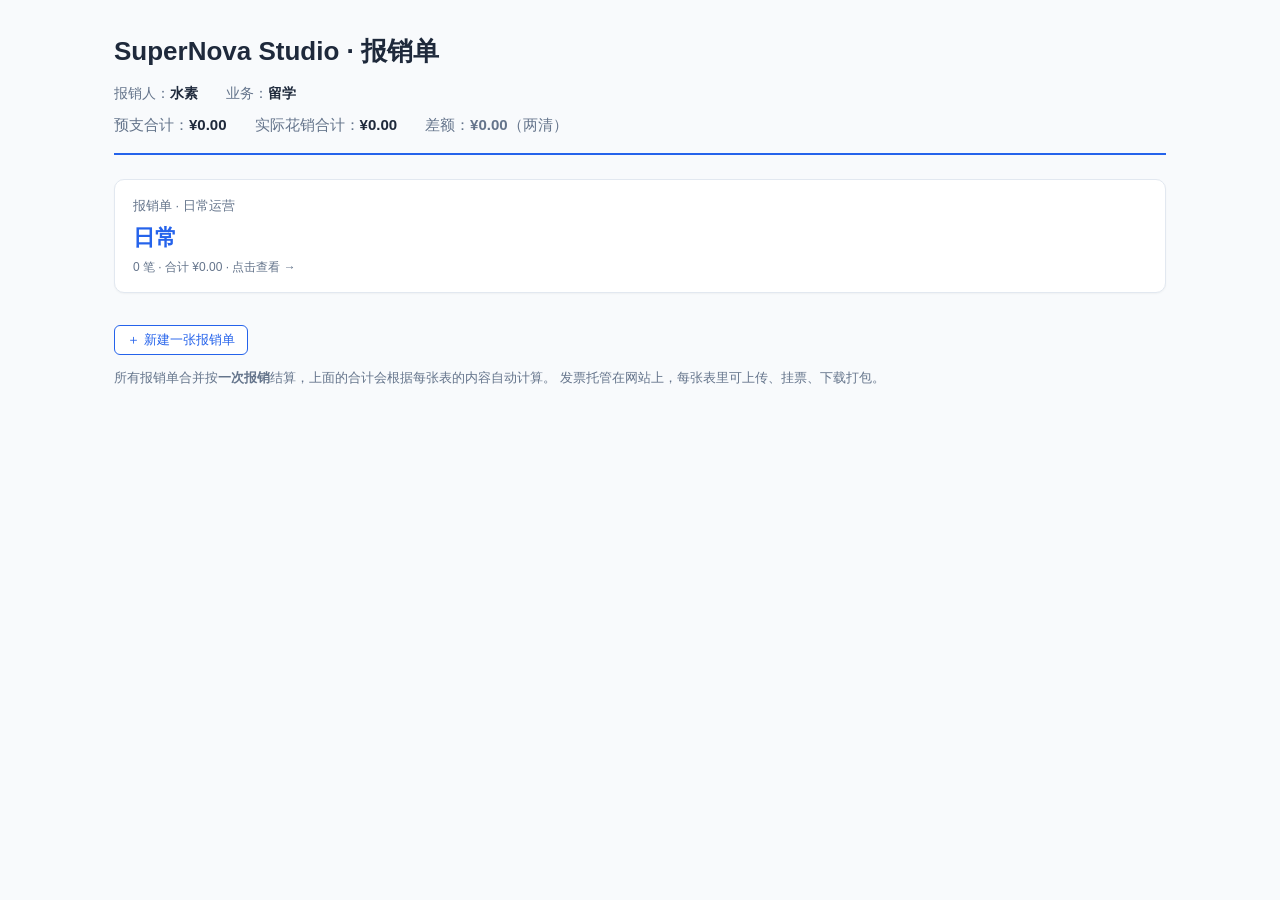
==== supernova/index.html @ de9c230e "Add a second company site (SuperNova Studio) sharing the same app code Site-specific values move int" ====
<!DOCTYPE html>
<html lang="zh-CN">
<head>
  <meta charset="UTF-8" />
  <meta name="viewport" content="width=device-width, initial-scale=1.0" />
  <title>SuperNova Studio · 报销单</title>
  <link rel="stylesheet" href="style.css" />
</head>
<body>
  <div class="container">
    <header>
      <h1>SuperNova Studio · 报销单</h1>
      <div class="meta">
        <span>报销人：<b>水素</b></span>
        <span>业务：<b>留学</b></span>
      </div>
      <div class="meta" id="grand-strip" style="margin-top:10px;font-size:15px;"></div>
    </header>

    <section class="summary-cards" id="report-cards"></section>

    <p style="margin:6px 0 0;">
      <button id="new-sheet-btn" class="btn-outline">＋ 新建一张报销单</button>
      <span id="new-sheet-status" class="muted" style="font-size:12px;margin-left:8px;"></span>
    </p>

    <section id="archived-section" style="display:none;margin-top:18px;">
      <button id="archived-toggle" class="cat-head"><span class="cat-caret">▸</span><span class="cat-name">已结算归档</span><span class="cat-meta" id="archived-meta"></span></button>
      <div id="archived-cards" class="summary-cards" style="display:none;margin-top:10px;"></div>
    </section>

    <section>
      <p class="muted" style="font-size:13px;">
        所有报销单合并按<b>一次报销</b>结算，上面的合计会根据每张表的内容自动计算。
        发票托管在网站上，每张表里可上传、挂票、下载打包。
      </p>
    </section>
  </div>

  <script src="site-config.js"></script>
  <script src="reports.js"></script>
  <script src="upload.js"></script>
  <script>
    // 卡片 + 总账（预支 / 实际花销 / 差额）都从 reportRegistry 自动算
    (function () {
      const fmt = (n) => Number(n || 0).toLocaleString("zh-CN", { minimumFractionDigits: 2, maximumFractionDigits: 2 });
      const cards = document.getElementById("report-cards");
      const colors = ["#2563eb", "#16a34a", "#d97706", "#7c3aed", "#0891b2"];
      const card = (r, i, dim) => `
        <a class="card" href="${r.page}" style="text-decoration:none;color:inherit;display:block${dim ? ";opacity:.72" : ""}">
          <div class="label">${r.title}${dim ? ' <span class="muted">· 已结算</span>' : ""}</div>
          <div class="value" style="color:${dim ? "#64748b" : colors[i % colors.length]}">${r.period}</div>
          <div class="sub">${r.count} 笔 · 合计 ¥${fmt(r.total)} · 点击查看 →</div>
        </a>`;
      const active = reportRegistry.filter((r) => !r.archived);
      const archived = reportRegistry.filter((r) => r.archived);
      cards.innerHTML = active.map((r, i) => card(r, i, false)).join("");

      // 已结算的收进折叠区，不计入上面的总账
      if (archived.length) {
        const sec = document.getElementById("archived-section");
        sec.style.display = "block";
        const archTotal = archived.reduce((s, r) => s + Number(r.total || 0), 0);
        document.getElementById("archived-meta").textContent =
          archived.length + " 张 · 合计 ¥" + fmt(archTotal);
        const box = document.getElementById("archived-cards");
        box.innerHTML = archived.map((r, i) => card(r, i, true)).join("");
        const tog = document.getElementById("archived-toggle");
        tog.addEventListener("click", () => {
          const open = box.style.display !== "none";
          box.style.display = open ? "none" : "grid";
          tog.querySelector(".cat-caret").textContent = open ? "▸" : "▾";
        });
      }

      const loan = active.reduce((s, r) => s + Number(r.loan || 0), 0);
      const total = active.reduce((s, r) => s + Number(r.total || 0), 0);
      const diff = total - loan;
      document.getElementById("grand-strip").innerHTML =
        `<span>预支合计：<b>¥${fmt(loan)}</b></span>` +
        `<span>实际花销合计：<b>¥${fmt(total)}</b></span>` +
        `<span>差额：<b style="color:${diff > 0 ? "#16a34a" : diff < 0 ? "#dc2626" : "inherit"}">¥${fmt(Math.abs(diff))}</b>` +
        `<span class="muted">${diff > 0.004 ? "（应补付报销人）" : diff < -0.004 ? "（报销人退回）" : "（两清）"}</span></span>`;

      // 新建报销单：直接提交一个新 data 文件 + 更新登记表（需要 GitHub 令牌）
      const btn = document.getElementById("new-sheet-btn");
      const status = document.getElementById("new-sheet-status");
      btn.addEventListener("click", async () => {
        if (!askGhToken(false)) { status.textContent = "需要 GitHub 令牌才能新建。"; return; }
        const name = (prompt("新报销单名称（比如：7月拍摄、日常）") || "").trim();
        if (!name) return;
        const period = (prompt("周期（比如：2026年7月，可留空）") || "").trim();
        const slug = "s" + Date.now().toString(36);
        const q = (s) => s.replace(/"/g, "");
        const dataText =
          "// 报销单 · " + q(name) + "\n" +
          "const reportInfo = {\n" +
          '  reportTitle: "报销单 · ' + q(name) + '",\n' +
          '  company: "SuperNova Studio",\n' +
          '  submitter: "水素",\n  project: "留学业务",\n  department: "",\n' +
          '  period: "' + q(period) + '",\n  reportDate: "",\n  loan: 0,\n};\n\n' +
          'const categoryOptions = ["交通费", "住宿费", "餐费", "差旅费", "市场推广", "广告投放", "办公用品", "软件订阅", "场地租赁", "业务招待费", "快递费", "外包/顾问费", "活动/展会", "其他"];\n\n' +
          "const expenseItems = [];\n\nconst tpiaoList = [];\n";
        const newReg = reportRegistry.concat([{ slug: slug, title: "报销单 · " + q(name), period: q(period), page: "sheet.html?r=" + slug, count: 0, total: 0, loan: 0, archived: false }]);
        const regText =
          "// 报销单登记表：首页卡片和合计从这里来。新建报销单会自动追加；count/total 在我固化数据时更新。\n" +
          "const reportRegistry = " + JSON.stringify(newReg, null, 1) + ";\n";
        try {
          status.textContent = "正在创建…";
          await commitTextFilesToRepo(
            [
              { path: "supernova/data-" + slug + ".js", text: dataText },
              { path: "supernova/reports.js", text: regText },
            ],
            "新建报销单：" + name
          );
          status.textContent = "已创建 ✓ 部署约需 2-3 分钟，之后刷新首页就能看到新卡片。";
        } catch (e) {
          status.textContent = "创建失败：" + e.message;
        }
      });
    })();
  </script>
</body>
</html>
---- supernova/style.css ----
:root {
  --color-primary: #2563eb;
  --color-invoice: #16a34a;
  --color-tpiao: #d97706;
  --color-none: #dc2626;
  --color-border: #e2e8f0;
  --color-bg: #f8fafc;
  --color-text: #1e293b;
  --color-muted: #64748b;
}

* {
  box-sizing: border-box;
}

body {
  margin: 0;
  font-family: -apple-system, "PingFang SC", "Microsoft YaHei", "Helvetica Neue", Arial, sans-serif;
  background: var(--color-bg);
  color: var(--color-text);
  line-height: 1.5;
}

.container {
  max-width: 1100px;
  margin: 0 auto;
  padding: 32px 24px 64px;
}

header {
  border-bottom: 2px solid var(--color-primary);
  padding-bottom: 16px;
  margin-bottom: 24px;
}

header h1 {
  margin: 0 0 12px;
  font-size: 26px;
}

.meta {
  display: flex;
  flex-wrap: wrap;
  gap: 8px 28px;
  color: var(--color-muted);
  font-size: 14px;
}

.meta b {
  color: var(--color-text);
}

.summary-cards {
  display: grid;
  grid-template-columns: repeat(auto-fit, minmax(180px, 1fr));
  gap: 16px;
  margin-bottom: 32px;
}

.card {
  background: #fff;
  border: 1px solid var(--color-border);
  border-radius: 10px;
  padding: 16px 18px;
  box-shadow: 0 1px 2px rgba(0, 0, 0, 0.04);
}

.card .label {
  font-size: 13px;
  color: var(--color-muted);
  margin-bottom: 6px;
}

.card .value {
  font-size: 22px;
  font-weight: 600;
}

.card .sub {
  font-size: 12px;
  color: var(--color-muted);
  margin-top: 4px;
}

.card.total .value { color: var(--color-primary); }
.card.invoice .value { color: var(--color-invoice); }
.card.tpiao .value { color: var(--color-tpiao); }
.card.none .value { color: var(--color-none); }

section {
  margin-bottom: 36px;
}

section h2 {
  font-size: 18px;
  margin-bottom: 12px;
}

table {
  width: 100%;
  border-collapse: collapse;
  background: #fff;
  border: 1px solid var(--color-border);
  border-radius: 8px;
  overflow: hidden;
  font-size: 14px;
}

th, td {
  padding: 10px 12px;
  border-bottom: 1px solid var(--color-border);
  text-align: left;
  vertical-align: middle;
}

th {
  background: #f1f5f9;
  font-weight: 600;
  color: var(--color-muted);
}

/* 主明细表：滚动时表头一直吸附在页面顶部。
   table 上的 overflow:hidden 会拦截 sticky，这里去掉。 */
#expense-table { overflow: visible; }
/* 工具栏（筛选/传发票/合并/导出）也吸顶，表头钉在它下面（高度由 app.js 量好写进 --tools-h） */
.sticky-tools {
  position: sticky;
  top: 0;
  z-index: 30;
  background: var(--color-bg);
  padding: 8px 0 6px;
  margin: -8px 0 4px;
}
/* 表格比容器宽时，把吸顶背景往右延伸，盖住露出来的行 */
.sticky-tools::after {
  content: "";
  position: absolute;
  left: 100%;
  top: 0;
  bottom: 0;
  width: 100vw;
  background: var(--color-bg);
}
#expense-table thead th {
  position: sticky;
  top: var(--tools-h, 0px);
  z-index: 20;
  box-shadow: inset 0 -1px 0 var(--color-border), 0 2px 6px rgba(0, 0, 0, 0.06);
}
/* 桌面端不设 overflow，页面滚动时表头才能吸顶；窄屏才允许横向滚动 */
.table-scroll { overflow-x: visible; }
@media (max-width: 900px) {
  .table-scroll { overflow-x: auto; }
}

tbody tr:last-child td {
  border-bottom: none;
}

/* 行底色跟「凭证」状态走：发票=绿、抵票=橙、付款截图=蓝、无凭证=红 */
tbody tr.row-none {
  background: #fef2f2;
}
tbody tr.row-invoice {
  background: #f0fdf4;
}
tbody tr.row-dipiao {
  background: #fff7ed;
}
tbody tr.row-shot {
  background: #eff6ff;
}

tfoot td {
  font-weight: 700;
  background: #f8fafc;
}

.amount-cell {
  text-align: right;
  font-variant-numeric: tabular-nums;
}

.badge {
  display: inline-block;
  padding: 2px 10px;
  border-radius: 999px;
  font-size: 12px;
  font-weight: 600;
  color: #fff;
}

.badge-invoice { background: var(--color-invoice); }
.badge-tpiao { background: var(--color-tpiao); }
.badge-none { background: var(--color-none); }

.btn {
  display: inline-block;
  padding: 4px 12px;
  border-radius: 6px;
  background: var(--color-primary);
  color: #fff;
  text-decoration: none;
  font-size: 13px;
  white-space: nowrap;
}

.btn:hover {
  opacity: 0.85;
}

.btn.disabled {
  background: #cbd5e1;
  pointer-events: none;
}

.muted {
  color: var(--color-muted);
}

.empty-hint {
  color: var(--color-muted);
  font-size: 14px;
  padding: 8px 0;
}

@media print {
  body {
    background: #fff;
  }
  .btn {
    display: none;
  }
}

/* 明细表头部：标题 + 筛选/导出 */
.section-head {
  display: flex;
  align-items: center;
  justify-content: space-between;
  flex-wrap: wrap;
  gap: 10px;
  margin-bottom: 6px;
}
.section-head h2 { margin: 0; }
.section-actions {
  display: flex;
  align-items: center;
  gap: 12px;
  flex-wrap: wrap;
}

/* 筛选视图按钮 */
.filter-bar {
  display: inline-flex;
  gap: 6px;
  flex-wrap: wrap;
}
.filter-btn {
  border: 1px solid var(--color-border);
  background: #fff;
  color: var(--color-text);
  border-radius: 999px;
  padding: 4px 12px;
  font-size: 13px;
  cursor: pointer;
}
.filter-btn:hover { border-color: var(--color-primary); }
.filter-btn.active {
  background: var(--color-primary);
  border-color: var(--color-primary);
  color: #fff;
}
.filter-btn .cnt {
  opacity: 0.7;
  font-variant-numeric: tabular-nums;
}

.btn-outline {
  border: 1px solid var(--color-primary);
  background: #fff;
  color: var(--color-primary);
  border-radius: 6px;
  padding: 5px 12px;
  font-size: 13px;
  cursor: pointer;
}
.btn-outline:hover { background: #eff6ff; }

/* 可编辑备注 */
.remark-cell { min-width: 160px; }
.remark-input {
  width: 100%;
  min-width: 140px;
  border: 1px solid var(--color-border);
  border-radius: 6px;
  padding: 4px 8px;
  font-size: 13px;
  font-family: inherit;
  background: #fffef8;
}
.remark-input:focus {
  outline: none;
  border-color: var(--color-primary);
  background: #fff;
}

/* 发票单元格：已挂发票 chip + 挂发票按钮 */
.inv-wrap { display: flex; flex-wrap: wrap; gap: 6px; align-items: center; }
.inv-chip {
  display: inline-flex; align-items: center; gap: 4px;
  background: #ecfdf5; border: 1px solid #a7f3d0; border-radius: 6px;
  padding: 2px 6px; font-size: 12px; max-width: 220px;
}
.inv-chip a { color: var(--color-invoice); text-decoration: none; overflow: hidden; text-overflow: ellipsis; white-space: nowrap; }
.inv-chip .detach-btn {
  border: none; background: transparent; color: var(--color-muted);
  cursor: pointer; font-size: 14px; line-height: 1; padding: 0 2px;
}
.inv-chip .detach-btn:hover { color: var(--color-none); }

/* 挂发票弹窗 */
.picker-overlay {
  position: fixed; inset: 0; background: rgba(15,23,42,0.45);
  display: flex; align-items: center; justify-content: center; z-index: 100; padding: 20px;
}
.picker-box {
  background: #fff; border-radius: 12px; width: min(560px, 100%);
  max-height: 80vh; display: flex; flex-direction: column; overflow: hidden;
  box-shadow: 0 10px 40px rgba(0,0,0,0.2);
}
.picker-head {
  display: flex; justify-content: space-between; align-items: center;
  padding: 14px 16px; border-bottom: 1px solid var(--color-border); font-size: 14px;
}
.picker-close { border: none; background: transparent; font-size: 22px; cursor: pointer; color: var(--color-muted); }
.picker-search {
  margin: 12px 16px; padding: 8px 12px; border: 1px solid var(--color-border);
  border-radius: 8px; font-size: 14px; font-family: inherit;
}
.picker-list { overflow-y: auto; padding: 0 16px 16px; }
.pick-row {
  display: flex; align-items: center; gap: 10px;
  padding: 10px 0; border-bottom: 1px solid var(--color-border);
}
.pick-info { flex: 1; font-size: 13px; }
.pick-near {
  background: var(--color-invoice); color: #fff; border-radius: 999px;
  padding: 1px 8px; font-size: 11px; margin-left: 6px;
}
.pick-add[disabled] { background: #cbd5e1; pointer-events: none; }

.picker-tools { display: flex; gap: 8px; align-items: center; margin: 12px 16px 6px; }
.picker-tools .picker-search { margin: 0; flex: 1; }
.upload-lbl { cursor: pointer; white-space: nowrap; }
.picker-hint { padding: 0 16px; font-size: 12px; min-height: 16px; }

/* 可编辑单元格 */
.desc-input, .date-input, .amt-input, .cat-input {
  width: 100%;
  border: 1px solid transparent;
  border-radius: 6px;
  padding: 4px 6px;
  font-size: 13px;
  font-family: inherit;
  background: #fffef8;
}
.desc-input { min-width: 180px; font-weight: 500; }
.amt-input { text-align: right; font-variant-numeric: tabular-nums; }
.date-input { min-width: 96px; }
.cat-input { background: #fff; border-color: var(--color-border); }
.desc-input:hover, .date-input:hover, .amt-input:hover { border-color: var(--color-border); }
.desc-input:focus, .date-input:focus, .amt-input:focus, .cat-input:focus {
  outline: none; border-color: var(--color-primary); background: #fff;
}

/* 借款输入 */
.loan-input { width: 90px; border: 1px solid var(--color-border); border-radius: 6px; padding: 2px 6px; font-size: 14px; font-family: inherit; text-align: right; }
.loan-input:focus { outline: none; border-color: var(--color-primary); }

/* 发票内容 / 发票金额输入 */
.invcat-input, .invamt-input { width: 100%; min-width: 72px; border: 1px solid transparent; border-radius: 6px; padding: 4px 6px; font-size: 13px; font-family: inherit; background: #fffef8; }
.invamt-input { text-align: right; font-variant-numeric: tabular-nums; }
.invcat-input:hover, .invamt-input:hover { border-color: var(--color-border); }
.invcat-input:focus, .invamt-input:focus { outline: none; border-color: var(--color-primary); background: #fff; }

/* 类目手风琴 */
#category-accordion { display: flex; flex-direction: column; gap: 8px; }
.cat-group { border: 1px solid var(--color-border); border-radius: 10px; overflow: hidden; background: #fff; }
.cat-head { width: 100%; display: flex; align-items: center; gap: 10px; padding: 12px 16px; background: #fff; border: none; cursor: pointer; font-size: 15px; text-align: left; }
.cat-head:hover { background: #f8fafc; }
.cat-head.open { background: #f1f5f9; border-bottom: 1px solid var(--color-border); }
.cat-caret { color: var(--color-muted); width: 14px; }
.cat-name { font-weight: 600; flex: 1; }
.cat-meta { color: var(--color-muted); font-size: 13px; font-variant-numeric: tabular-nums; }
.cat-panel { padding: 8px 12px 14px; }
.cat-panel table { font-size: 13px; }
.cat-grand { text-align: right; font-weight: 700; padding: 8px 16px 0; font-variant-numeric: tabular-nums; }

/* 付款截图徽章 */
.badge-shot { background: #64748b; }
/* 凭证 chip 类型标签 */
.chip-tag { display:inline-block; font-size:10px; padding:0 5px; border-radius:4px; color:#fff; margin-right:3px; }
.tag-dipiao { background: var(--color-tpiao); }
.tag-shot { background: #64748b; }
.inv-chip.chip-dipiao { background:#fff7ed; border-color:#fed7aa; }
.inv-chip.chip-dipiao a { color: var(--color-tpiao); }
.inv-chip.chip-shot { background:#f1f5f9; border-color:#cbd5e1; }
.inv-chip.chip-shot a { color:#475569; }
.upload-lbl { font-size:12px; }

/* 主表内的类目分隔行 */
tr.cat-row td { background: #eef2ff; font-weight: 700; padding: 8px 12px; border-top: 2px solid #c7d2fe; }
.cat-row-name { color: var(--color-primary); font-size: 14px; }
.cat-row-meta { color: var(--color-muted); font-weight: 500; font-size: 12px; margin-left: 10px; font-variant-numeric: tabular-nums; }

/* 抵票 on/off 开关 */
.dipiao-toggle { border: 1px solid var(--color-tpiao); background: #fff; color: var(--color-tpiao); border-radius: 999px; padding: 3px 10px; font-size: 12px; cursor: pointer; white-space: nowrap; }
.dipiao-toggle.on { background: var(--color-tpiao); color: #fff; }

/* 发票悬停预览 */
#inv-preview { position: fixed; z-index: 200; width: 300px; height: 320px; background: #fff; border: 1px solid var(--color-border); border-radius: 10px; box-shadow: 0 8px 30px rgba(0,0,0,0.25); overflow: hidden; pointer-events: none; }
#inv-preview img { width: 100%; height: 100%; object-fit: contain; background: #f8fafc; }
#inv-preview iframe { width: 100%; height: 100%; border: 0; }
#inv-preview .prev-none { padding: 20px; font-size: 13px; color: var(--color-muted); }

/* 序号列：合并勾选/操作 */
.num-cell { display: flex; align-items: center; gap: 6px; }
.merge-cb { width: 15px; height: 15px; cursor: pointer; }
.row-op { border: 1px solid var(--color-border); background: #fff; border-radius: 5px; font-size: 11px; padding: 1px 6px; cursor: pointer; color: var(--color-muted); }
.row-op:hover { border-color: var(--color-primary); color: var(--color-primary); }

/* 行上下移动 */
.move-btns { display: inline-flex; flex-direction: column; line-height: 1; }
.move-btns button { border: none; background: transparent; color: var(--color-muted); cursor: pointer; font-size: 9px; padding: 0; height: 10px; }
.move-btns button:hover { color: var(--color-primary); }

/* 删除单行按钮 */
.del-row-btn { border: none; background: transparent; color: #ef4444; cursor: pointer; font-size: 15px; font-weight: 700; padding: 0 3px; line-height: 1; }
.del-row-btn:hover { color: var(--color-none); }

/* 拖动手柄 */
.drag-grip { cursor: grab; color: #94a3b8; font-size: 15px; touch-action: none; user-select: none; padding: 0 2px; }
.drag-grip:active { cursor: grabbing; }
tr.dragging td { background: #dbeafe !important; opacity: 0.9; }
tr.dragging { box-shadow: 0 4px 14px rgba(0,0,0,0.15); }

/* 合并后高亮闪一下 */
tr.flash td { animation: flashbg 2s ease; }
@keyframes flashbg { 0%,40% { background: #fde68a; } 100% { background: transparent; } }

/* 待办提示条 */
#reminder-bar { margin: 0 0 14px; }
.reminder-item {
  display: flex; align-items: center; justify-content: space-between; gap: 12px;
  background: #fffbeb; border: 1px solid #fde68a; border-radius: 8px;
  padding: 10px 14px; margin-bottom: 8px; font-size: 14px;
}
.reminder-item.due { background: #fef2f2; border-color: #fecaca; }
.reminder-item .btn-outline { padding: 4px 10px; font-size: 12px; white-space: nowrap; }

/* 预算对照标签 */
.budget-tag {
  display: inline-block; margin-left: 8px; padding: 1px 8px;
  background: #eff6ff; border: 1px solid #bfdbfe; border-radius: 999px;
  font-size: 12px; color: #1d4ed8; font-weight: 500;
}
.budget-tag.over { background: #fef2f2; border-color: #fecaca; color: #dc2626; }
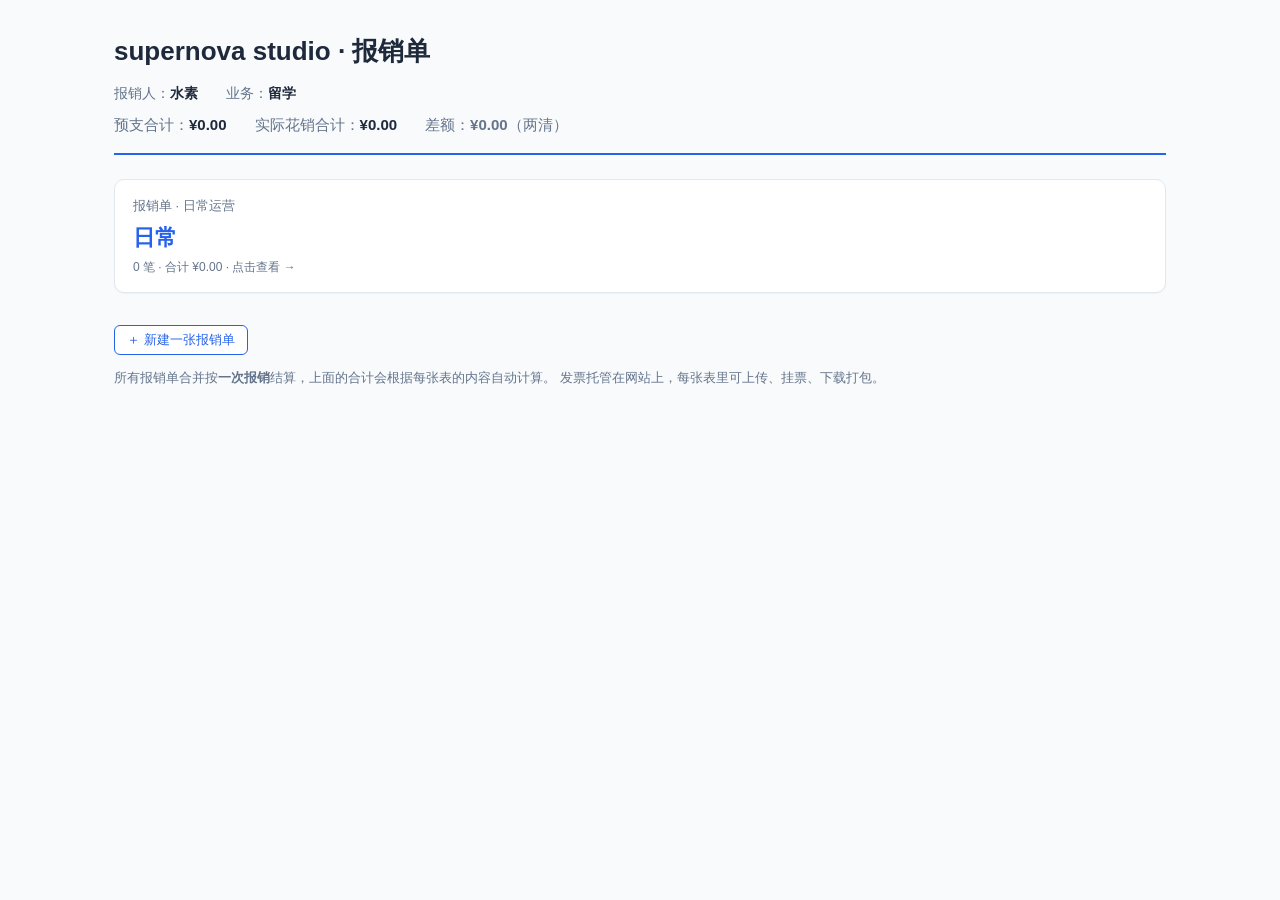
==== commit e15490aa: "Use lowercase 'supernova studio' as the company name Co-Authored-By: Claude <noreply@anthropic.com> " ====
--- a/supernova/index.html
+++ b/supernova/index.html
@@ -3,13 +3,13 @@
 <head>
   <meta charset="UTF-8" />
   <meta name="viewport" content="width=device-width, initial-scale=1.0" />
-  <title>SuperNova Studio · 报销单</title>
+  <title>supernova studio · 报销单</title>
   <link rel="stylesheet" href="style.css" />
 </head>
 <body>
   <div class="container">
     <header>
-      <h1>SuperNova Studio · 报销单</h1>
+      <h1>supernova studio · 报销单</h1>
       <div class="meta">
         <span>报销人：<b>水素</b></span>
         <span>业务：<b>留学</b></span>
@@ -96,7 +96,7 @@
           "// 报销单 · " + q(name) + "\n" +
           "const reportInfo = {\n" +
           '  reportTitle: "报销单 · ' + q(name) + '",\n' +
-          '  company: "SuperNova Studio",\n' +
+          '  company: "supernova studio",\n' +
           '  submitter: "水素",\n  project: "留学业务",\n  department: "",\n' +
           '  period: "' + q(period) + '",\n  reportDate: "",\n  loan: 0,\n};\n\n' +
           'const categoryOptions = ["交通费", "住宿费", "餐费", "差旅费", "市场推广", "广告投放", "办公用品", "软件订阅", "场地租赁", "业务招待费", "快递费", "外包/顾问费", "活动/展会", "其他"];\n\n' +
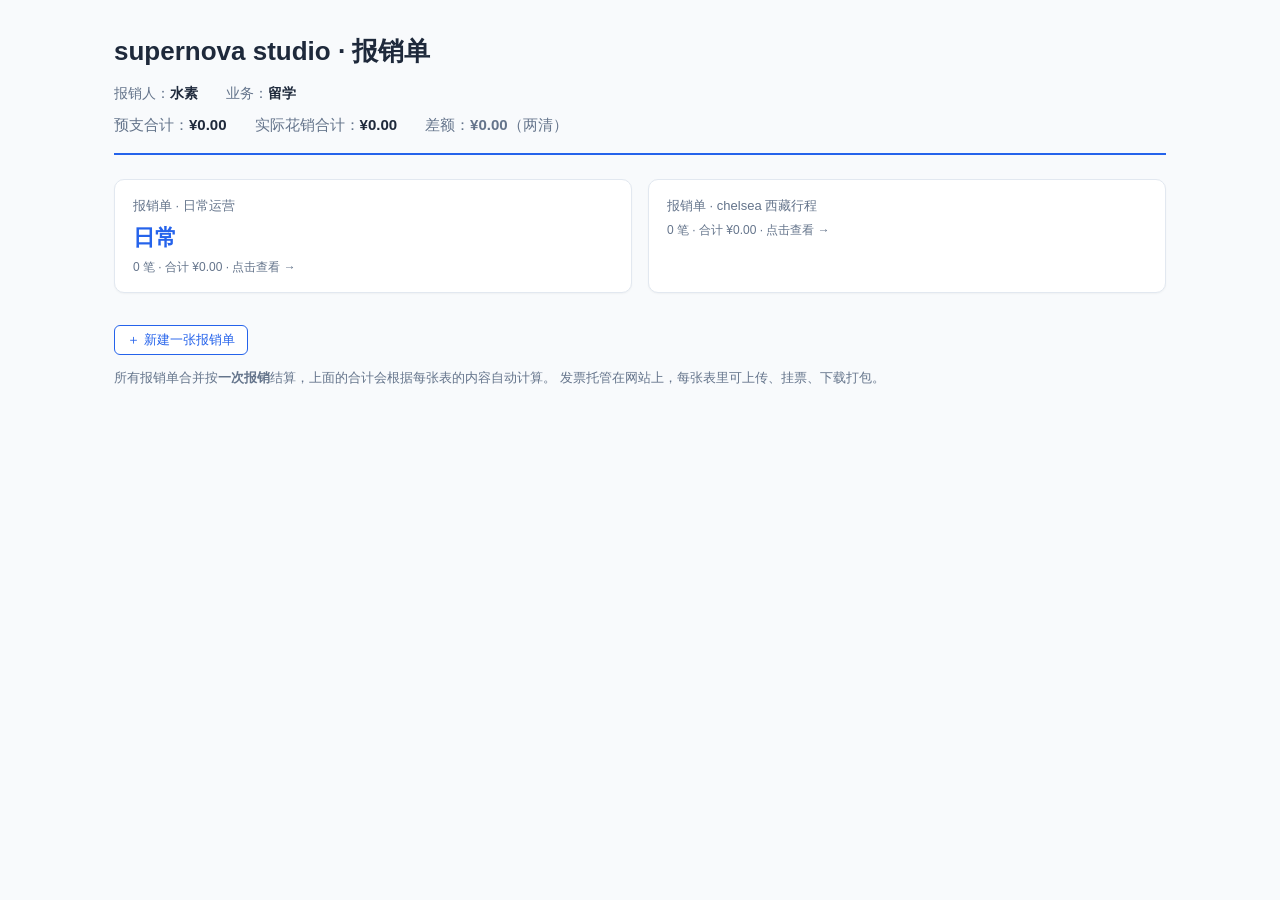
==== commit 3f266607: "Compute index totals live from data files; add TIFF sheet; restore 短片筹备 The 短片筹备 entry had been drop" ====
--- a/supernova/index.html
+++ b/supernova/index.html
@@ -42,8 +42,29 @@
   <script src="upload.js"></script>
   <script>
     // 卡片 + 总账（预支 / 实际花销 / 差额）都从 reportRegistry 自动算
-    (function () {
+    (async function () {
       const fmt = (n) => Number(n || 0).toLocaleString("zh-CN", { minimumFractionDigits: 2, maximumFractionDigits: 2 });
+
+      // 笔数/合计实时从各 data-<slug>.js 读，reports.js 里的数字只作兜底。
+      // 这样记账会话只改自己那张表的数据文件，永远不用动 reports.js，也就不会互相覆盖。
+      await Promise.all(
+        reportRegistry.map(async (r) => {
+          try {
+            const res = await fetch("data-" + r.slug + ".js", { cache: "no-store" });
+            if (!res.ok) return;
+            const txt = await res.text();
+            const mod = new Function(txt + "; return { reportInfo: reportInfo, expenseItems: expenseItems };")();
+            r.count = mod.expenseItems.length;
+            r.total = Math.round(mod.expenseItems.reduce((s, i) => s + Number(i.amount || 0), 0) * 100) / 100;
+            if (mod.reportInfo) {
+              if (mod.reportInfo.loan != null) r.loan = mod.reportInfo.loan;
+              if (mod.reportInfo.period) r.period = mod.reportInfo.period;
+            }
+          } catch (e) {
+            /* 读不到就用 reports.js 里的兜底数字 */
+          }
+        })
+      );
       const cards = document.getElementById("report-cards");
       const colors = ["#2563eb", "#16a34a", "#d97706", "#7c3aed", "#0891b2"];
       const card = (r, i, dim) => `
